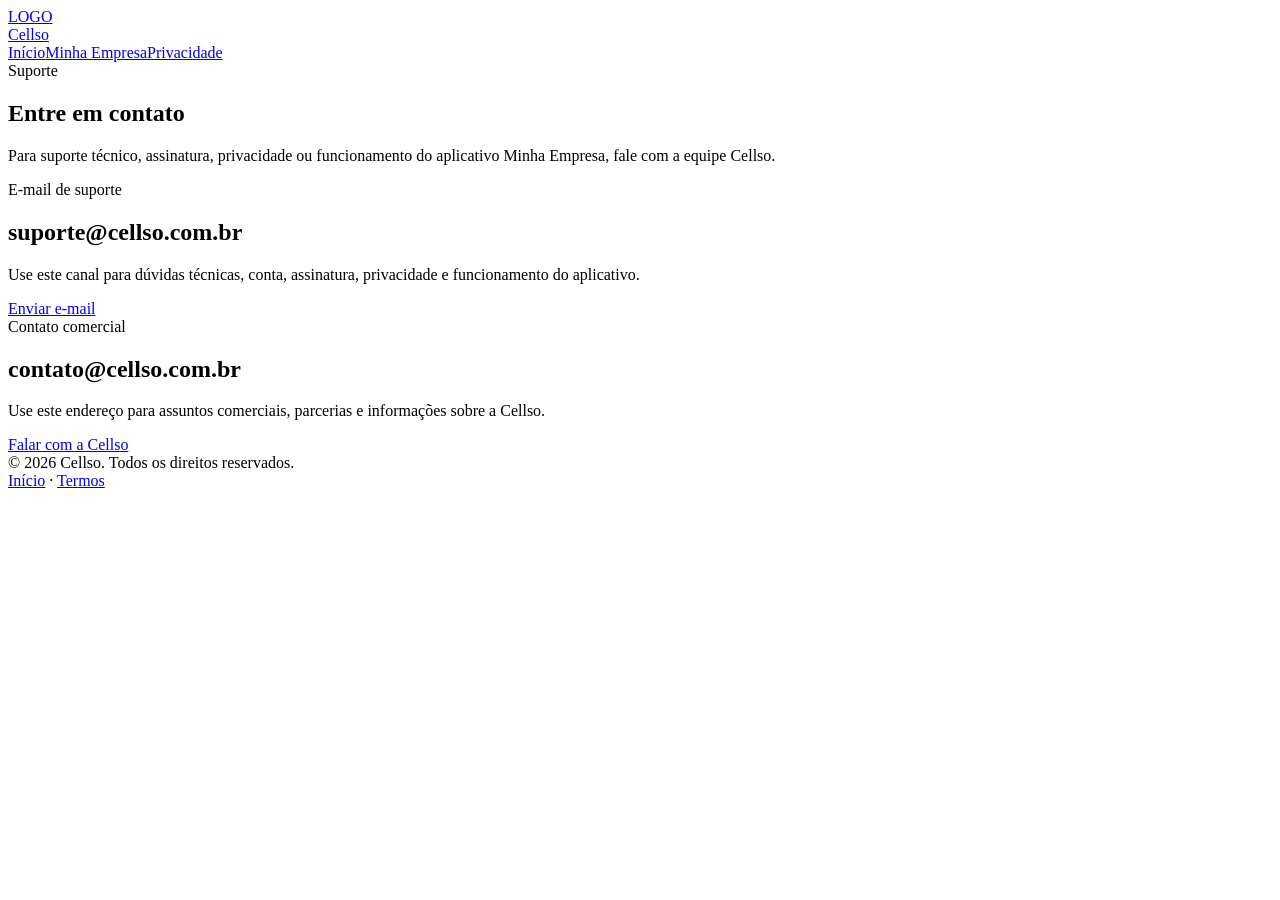
==== contato/index.html @ dd3446e6 "Add files via upload" ====
<!doctype html>
<html lang="pt-BR">
<head>
  <meta charset="utf-8"><meta name="viewport" content="width=device-width, initial-scale=1">
  <title>Contato | Cellso</title>
  <meta name="description" content="Entre em contato com a Cellso para suporte técnico e dúvidas sobre nossos aplicativos.">
  <link rel="canonical" href="https://cellso.com.br/contato"><link rel="stylesheet" href="/estilos.css">
</head>
<body>
<header class="site-header"><div class="container nav"><a class="brand" href="/"><div class="logo-placeholder logo-small">LOGO</div><span>Cellso</span></a><nav class="nav-links"><a href="/">Início</a><a href="/minha-empresa">Minha Empresa</a><a href="/privacidade">Privacidade</a></nav></div></header>
<main class="legal-page"><section class="container legal-hero"><span class="eyebrow">Suporte</span><h1>Entre em contato</h1><p>Para suporte técnico, assinatura, privacidade ou funcionamento do aplicativo Minha Empresa, fale com a equipe Cellso.</p></section><section class="container contact-grid"><article class="contact-card"><span>E-mail de suporte</span><h2>suporte@cellso.com.br</h2><p>Use este canal para dúvidas técnicas, conta, assinatura, privacidade e funcionamento do aplicativo.</p><a class="btn btn-primary" href="mailto:suporte@cellso.com.br">Enviar e-mail</a></article><article class="contact-card"><span>Contato comercial</span><h2>contato@cellso.com.br</h2><p>Use este endereço para assuntos comerciais, parcerias e informações sobre a Cellso.</p><a class="btn btn-secondary" href="mailto:contato@cellso.com.br">Falar com a Cellso</a></article></section></main>
<footer class="site-footer"><div class="container footer-bottom"><span>© 2026 Cellso. Todos os direitos reservados.</span><div><a href="/">Início</a> · <a href="/termos">Termos</a></div></div></footer>
<script src="/script.js"></script></body></html>
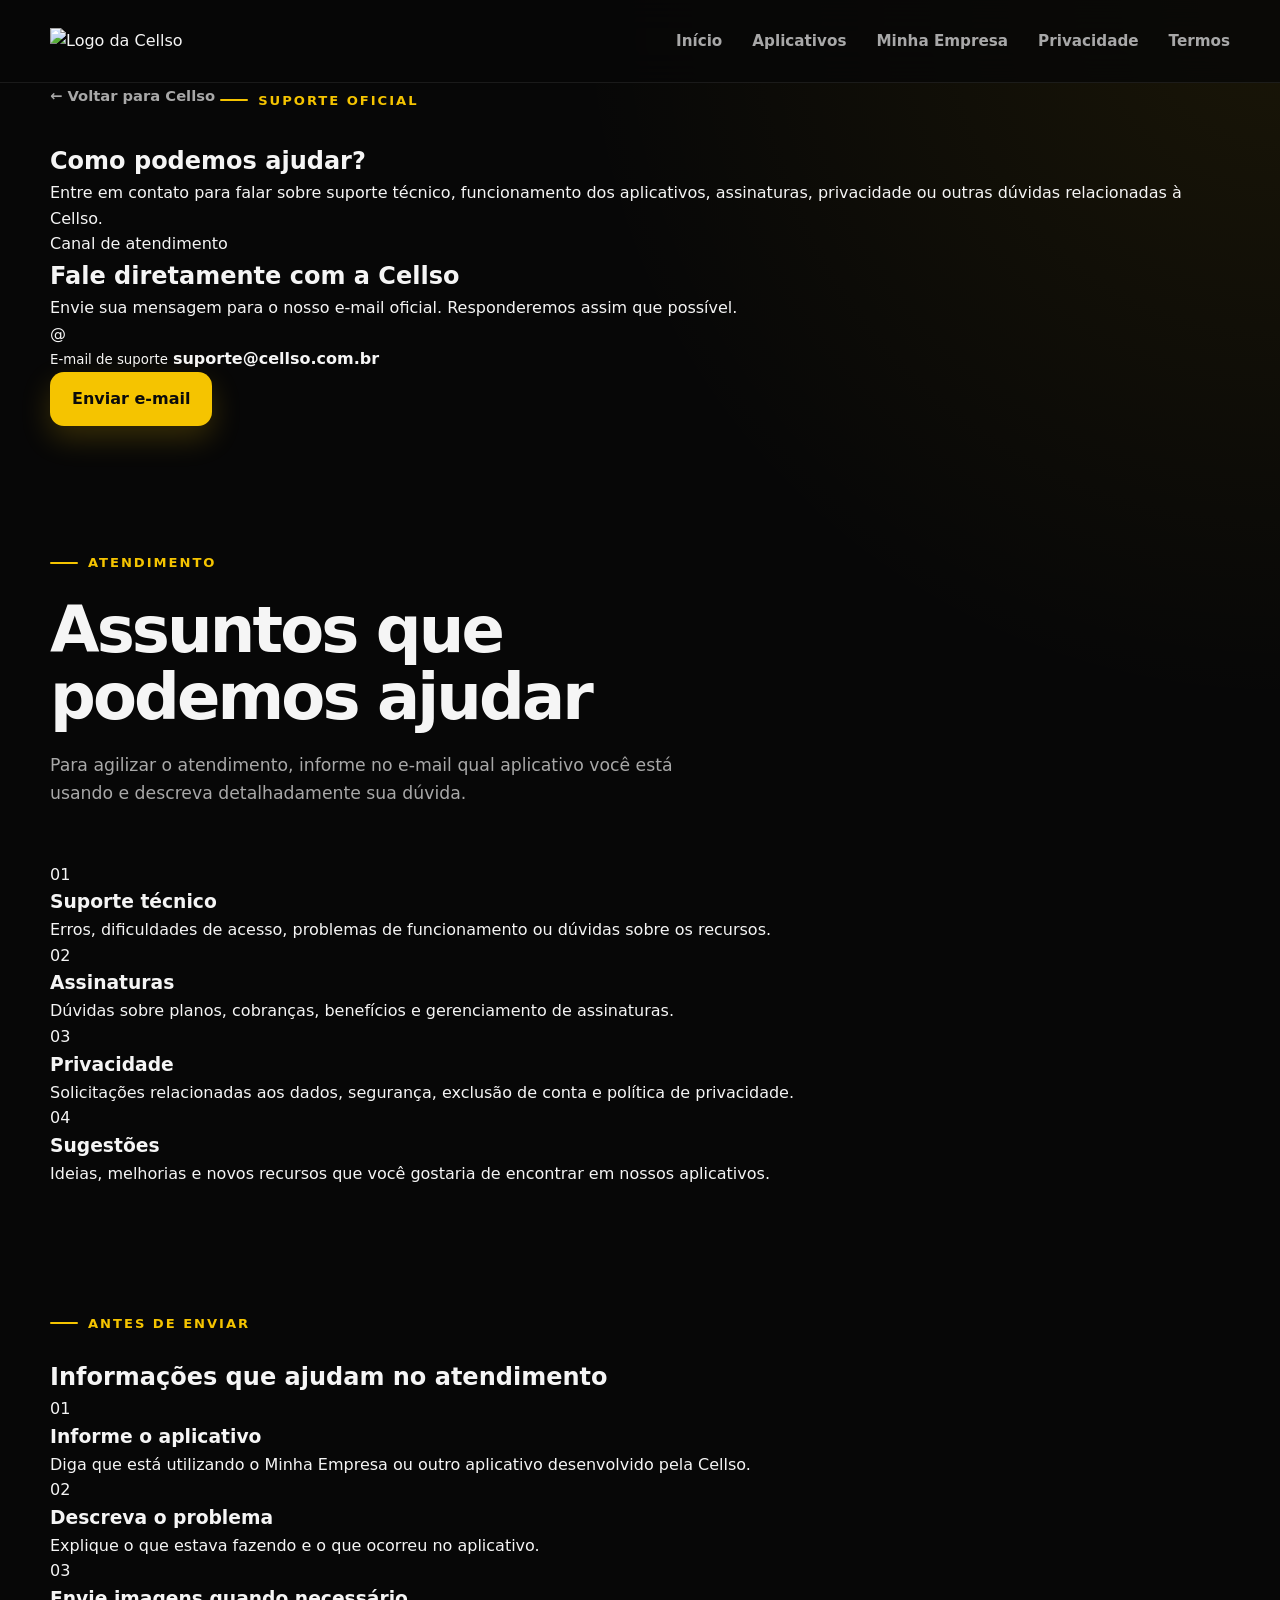
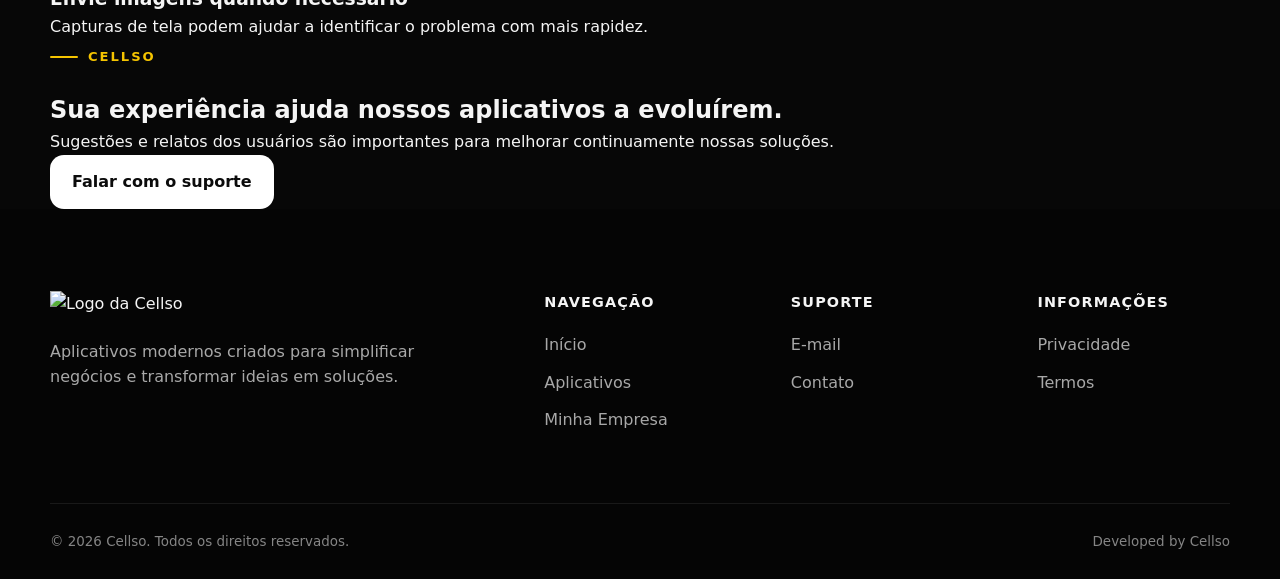
==== commit 34b1953a: "Update index.html" ====
--- a/contato/index.html
+++ b/contato/index.html
@@ -1,13 +1,495 @@
 <!doctype html>
 <html lang="pt-BR">
+
 <head>
-  <meta charset="utf-8"><meta name="viewport" content="width=device-width, initial-scale=1">
-  <title>Contato | Cellso</title>
-  <meta name="description" content="Entre em contato com a Cellso para suporte técnico e dúvidas sobre nossos aplicativos.">
-  <link rel="canonical" href="https://cellso.com.br/contato"><link rel="stylesheet" href="/estilos.css">
+    <meta charset="utf-8">
+
+    <meta
+        name="viewport"
+        content="width=device-width, initial-scale=1"
+    >
+
+    <title>Contato | Cellso</title>
+
+    <meta
+        name="description"
+        content="Entre em contato com a Cellso para suporte técnico, dúvidas sobre aplicativos, assinaturas, privacidade e funcionamento do Minha Empresa."
+    >
+
+    <link
+        rel="canonical"
+        href="https://cellso.com.br/contato"
+    >
+
+    <meta
+        name="theme-color"
+        content="#070707"
+    >
+
+    <link
+        rel="icon"
+        type="image/png"
+        href="/ativos/logo_c_amarela.png"
+    >
+
+    <link
+        rel="apple-touch-icon"
+        href="/ativos/logo_c_amarela.png"
+    >
+
+    <meta
+        property="og:type"
+        content="website"
+    >
+
+    <meta
+        property="og:locale"
+        content="pt_BR"
+    >
+
+    <meta
+        property="og:site_name"
+        content="Cellso"
+    >
+
+    <meta
+        property="og:title"
+        content="Contato | Cellso"
+    >
+
+    <meta
+        property="og:description"
+        content="Fale com o suporte oficial da Cellso."
+    >
+
+    <meta
+        property="og:url"
+        content="https://cellso.com.br/contato"
+    >
+
+    <meta
+        property="og:image"
+        content="https://cellso.com.br/ativos/logo_cellso.png"
+    >
+
+    <link
+        rel="stylesheet"
+        href="/estilos.css"
+    >
 </head>
+
 <body>
-<header class="site-header"><div class="container nav"><a class="brand" href="/"><div class="logo-placeholder logo-small">LOGO</div><span>Cellso</span></a><nav class="nav-links"><a href="/">Início</a><a href="/minha-empresa">Minha Empresa</a><a href="/privacidade">Privacidade</a></nav></div></header>
-<main class="legal-page"><section class="container legal-hero"><span class="eyebrow">Suporte</span><h1>Entre em contato</h1><p>Para suporte técnico, assinatura, privacidade ou funcionamento do aplicativo Minha Empresa, fale com a equipe Cellso.</p></section><section class="container contact-grid"><article class="contact-card"><span>E-mail de suporte</span><h2>suporte@cellso.com.br</h2><p>Use este canal para dúvidas técnicas, conta, assinatura, privacidade e funcionamento do aplicativo.</p><a class="btn btn-primary" href="mailto:suporte@cellso.com.br">Enviar e-mail</a></article><article class="contact-card"><span>Contato comercial</span><h2>contato@cellso.com.br</h2><p>Use este endereço para assuntos comerciais, parcerias e informações sobre a Cellso.</p><a class="btn btn-secondary" href="mailto:contato@cellso.com.br">Falar com a Cellso</a></article></section></main>
-<footer class="site-footer"><div class="container footer-bottom"><span>© 2026 Cellso. Todos os direitos reservados.</span><div><a href="/">Início</a> · <a href="/termos">Termos</a></div></div></footer>
-<script src="/script.js"></script></body></html>
+
+    <header class="cabecalho">
+
+        <div class="container cabecalho-conteudo">
+
+            <a
+                class="marca"
+                href="/"
+                aria-label="Página inicial da Cellso"
+            >
+                <img
+                    src="/ativos/logo_cellso.png"
+                    alt="Logo da Cellso"
+                >
+            </a>
+
+            <button
+                class="menu-botao"
+                type="button"
+                aria-label="Abrir menu"
+                aria-expanded="false"
+                aria-controls="menu-principal"
+            >
+                <span></span>
+                <span></span>
+                <span></span>
+            </button>
+
+            <nav
+                class="menu"
+                id="menu-principal"
+                aria-label="Menu principal"
+            >
+                <a href="/">Início</a>
+                <a href="/#aplicativos">Aplicativos</a>
+                <a href="/minha-empresa">Minha Empresa</a>
+                <a href="/privacidade">Privacidade</a>
+                <a href="/termos">Termos</a>
+            </nav>
+
+        </div>
+
+    </header>
+
+    <main>
+
+        <section class="contato-hero">
+
+            <div class="contato-luz contato-luz-um"></div>
+            <div class="contato-luz contato-luz-dois"></div>
+
+            <div class="container contato-hero-conteudo">
+
+                <div class="contato-introducao">
+
+                    <a
+                        class="produto-voltar"
+                        href="/"
+                    >
+                        ← Voltar para Cellso
+                    </a>
+
+                    <span class="etiqueta">
+                        Suporte oficial
+                    </span>
+
+                    <h1>
+                        Como podemos ajudar?
+                    </h1>
+
+                    <p>
+                        Entre em contato para falar sobre suporte técnico,
+                        funcionamento dos aplicativos, assinaturas,
+                        privacidade ou outras dúvidas relacionadas à Cellso.
+                    </p>
+
+                </div>
+
+                <div class="contato-painel">
+
+                    <div class="contato-painel-topo">
+
+                        <span class="contato-status"></span>
+
+                        <span>
+                            Canal de atendimento
+                        </span>
+
+                    </div>
+
+                    <h2>
+                        Fale diretamente com a Cellso
+                    </h2>
+
+                    <p>
+                        Envie sua mensagem para o nosso e-mail oficial.
+                        Responderemos assim que possível.
+                    </p>
+
+                    <a
+                        class="contato-email"
+                        href="mailto:suporte@cellso.com.br"
+                    >
+
+                        <span class="contato-email-icone">
+                            @
+                        </span>
+
+                        <div>
+                            <small>E-mail de suporte</small>
+
+                            <strong>
+                                suporte@cellso.com.br
+                            </strong>
+                        </div>
+
+                    </a>
+
+                    <a
+                        class="botao botao-principal contato-botao"
+                        href="mailto:suporte@cellso.com.br?subject=Suporte%20Cellso"
+                    >
+                        Enviar e-mail
+                    </a>
+
+                </div>
+
+            </div>
+
+        </section>
+
+        <section class="secao contato-assuntos">
+
+            <div class="container">
+
+                <div class="secao-cabecalho">
+
+                    <span class="etiqueta">
+                        Atendimento
+                    </span>
+
+                    <h2>
+                        Assuntos que podemos ajudar
+                    </h2>
+
+                    <p>
+                        Para agilizar o atendimento, informe no e-mail qual
+                        aplicativo você está usando e descreva detalhadamente
+                        sua dúvida.
+                    </p>
+
+                </div>
+
+                <div class="contato-assuntos-grid">
+
+                    <article class="contato-assunto-card">
+
+                        <span class="contato-assunto-numero">
+                            01
+                        </span>
+
+                        <h3>
+                            Suporte técnico
+                        </h3>
+
+                        <p>
+                            Erros, dificuldades de acesso, problemas de
+                            funcionamento ou dúvidas sobre os recursos.
+                        </p>
+
+                    </article>
+
+                    <article class="contato-assunto-card">
+
+                        <span class="contato-assunto-numero">
+                            02
+                        </span>
+
+                        <h3>
+                            Assinaturas
+                        </h3>
+
+                        <p>
+                            Dúvidas sobre planos, cobranças, benefícios e
+                            gerenciamento de assinaturas.
+                        </p>
+
+                    </article>
+
+                    <article class="contato-assunto-card">
+
+                        <span class="contato-assunto-numero">
+                            03
+                        </span>
+
+                        <h3>
+                            Privacidade
+                        </h3>
+
+                        <p>
+                            Solicitações relacionadas aos dados, segurança,
+                            exclusão de conta e política de privacidade.
+                        </p>
+
+                    </article>
+
+                    <article class="contato-assunto-card">
+
+                        <span class="contato-assunto-numero">
+                            04
+                        </span>
+
+                        <h3>
+                            Sugestões
+                        </h3>
+
+                        <p>
+                            Ideias, melhorias e novos recursos que você
+                            gostaria de encontrar em nossos aplicativos.
+                        </p>
+
+                    </article>
+
+                </div>
+
+            </div>
+
+        </section>
+
+        <section class="contato-orientacoes">
+
+            <div class="container contato-orientacoes-conteudo">
+
+                <div>
+
+                    <span class="etiqueta">
+                        Antes de enviar
+                    </span>
+
+                    <h2>
+                        Informações que ajudam no atendimento
+                    </h2>
+
+                </div>
+
+                <div class="contato-orientacoes-lista">
+
+                    <article>
+
+                        <span>01</span>
+
+                        <div>
+                            <h3>Informe o aplicativo</h3>
+
+                            <p>
+                                Diga que está utilizando o Minha Empresa ou
+                                outro aplicativo desenvolvido pela Cellso.
+                            </p>
+                        </div>
+
+                    </article>
+
+                    <article>
+
+                        <span>02</span>
+
+                        <div>
+                            <h3>Descreva o problema</h3>
+
+                            <p>
+                                Explique o que estava fazendo e o que ocorreu
+                                no aplicativo.
+                            </p>
+                        </div>
+
+                    </article>
+
+                    <article>
+
+                        <span>03</span>
+
+                        <div>
+                            <h3>Envie imagens quando necessário</h3>
+
+                            <p>
+                                Capturas de tela podem ajudar a identificar
+                                o problema com mais rapidez.
+                            </p>
+                        </div>
+
+                    </article>
+
+                </div>
+
+            </div>
+
+        </section>
+
+        <section class="contato-chamada">
+
+            <div class="container contato-chamada-conteudo">
+
+                <div>
+
+                    <span class="etiqueta">
+                        Cellso
+                    </span>
+
+                    <h2>
+                        Sua experiência ajuda nossos aplicativos a evoluírem.
+                    </h2>
+
+                    <p>
+                        Sugestões e relatos dos usuários são importantes
+                        para melhorar continuamente nossas soluções.
+                    </p>
+
+                </div>
+
+                <a
+                    class="botao botao-claro"
+                    href="mailto:suporte@cellso.com.br"
+                >
+                    Falar com o suporte
+                </a>
+
+            </div>
+
+        </section>
+
+    </main>
+
+    <footer class="rodape">
+
+        <div class="container rodape-conteudo">
+
+            <div class="rodape-marca">
+
+                <img
+                    src="/ativos/logo_cellso.png"
+                    alt="Logo da Cellso"
+                >
+
+                <p>
+                    Aplicativos modernos criados para simplificar negócios
+                    e transformar ideias em soluções.
+                </p>
+
+            </div>
+
+            <div class="rodape-coluna">
+
+                <h3>
+                    Navegação
+                </h3>
+
+                <a href="/">Início</a>
+                <a href="/#aplicativos">Aplicativos</a>
+                <a href="/minha-empresa">Minha Empresa</a>
+
+            </div>
+
+            <div class="rodape-coluna">
+
+                <h3>
+                    Suporte
+                </h3>
+
+                <a href="mailto:suporte@cellso.com.br">
+                    E-mail
+                </a>
+
+                <a href="/contato">
+                    Contato
+                </a>
+
+            </div>
+
+            <div class="rodape-coluna">
+
+                <h3>
+                    Informações
+                </h3>
+
+                <a href="/privacidade">
+                    Privacidade
+                </a>
+
+                <a href="/termos">
+                    Termos
+                </a>
+
+            </div>
+
+        </div>
+
+        <div class="container rodape-final">
+
+            <span>
+                © 2026 Cellso. Todos os direitos reservados.
+            </span>
+
+            <span>
+                Developed by Cellso
+            </span>
+
+        </div>
+
+    </footer>
+
+    <script src="/script.js"></script>
+
+</body>
+</html>
--- a/estilos.css
+++ b/estilos.css
@@ -0,0 +1,2317 @@
+:root {
+    --cor-fundo: #070707;
+    --cor-fundo-secundaria: #0d0d0d;
+    --cor-cartao: #111111;
+    --cor-cartao-claro: #171717;
+    --cor-texto: #f5f5f5;
+    --cor-texto-suave: #a8a8a8;
+    --cor-destaque: #f5c400;
+    --cor-destaque-clara: #ffe04d;
+    --cor-borda: rgba(255, 255, 255, 0.08);
+    --cor-borda-forte: rgba(255, 255, 255, 0.14);
+    --sombra: 0 24px 60px rgba(0, 0, 0, 0.35);
+    --raio-pequeno: 14px;
+    --raio-medio: 24px;
+    --raio-grande: 36px;
+    --largura-container: 1180px;
+}
+
+* {
+    margin: 0;
+    padding: 0;
+    box-sizing: border-box;
+}
+
+html {
+    scroll-behavior: smooth;
+}
+
+body {
+    min-height: 100vh;
+    background:
+        radial-gradient(
+            circle at top right,
+            rgba(245, 196, 0, 0.08),
+            transparent 28%
+        ),
+        var(--cor-fundo);
+    color: var(--cor-texto);
+    font-family:
+        Inter,
+        ui-sans-serif,
+        system-ui,
+        -apple-system,
+        BlinkMacSystemFont,
+        "Segoe UI",
+        sans-serif;
+    line-height: 1.6;
+    overflow-x: hidden;
+}
+
+body.menu-aberto {
+    overflow: hidden;
+}
+
+img {
+    display: block;
+    max-width: 100%;
+}
+
+a {
+    color: inherit;
+    text-decoration: none;
+}
+
+button,
+input,
+textarea,
+select {
+    font: inherit;
+}
+
+button {
+    border: 0;
+}
+
+.container {
+    width: min(calc(100% - 40px), var(--largura-container));
+    margin-inline: auto;
+}
+
+.cabecalho {
+    position: sticky;
+    top: 0;
+    z-index: 1000;
+    background: rgba(7, 7, 7, 0.78);
+    border-bottom: 1px solid var(--cor-borda);
+    backdrop-filter: blur(18px);
+    -webkit-backdrop-filter: blur(18px);
+}
+
+.cabecalho.rolado {
+    background: rgba(7, 7, 7, 0.94);
+    box-shadow: 0 12px 40px rgba(0, 0, 0, 0.24);
+}
+
+.cabecalho-conteudo {
+    min-height: 82px;
+    display: flex;
+    align-items: center;
+    justify-content: space-between;
+    gap: 32px;
+}
+
+.marca {
+    display: inline-flex;
+    align-items: center;
+    flex-shrink: 0;
+}
+
+.marca img {
+    width: 150px;
+    height: auto;
+    object-fit: contain;
+}
+
+.menu {
+    display: flex;
+    align-items: center;
+    gap: 30px;
+}
+
+.menu a {
+    position: relative;
+    color: var(--cor-texto-suave);
+    font-size: 0.95rem;
+    font-weight: 600;
+    transition:
+        color 0.25s ease,
+        transform 0.25s ease;
+}
+
+.menu a::after {
+    content: "";
+    position: absolute;
+    left: 0;
+    bottom: -8px;
+    width: 100%;
+    height: 2px;
+    background: var(--cor-destaque);
+    transform: scaleX(0);
+    transform-origin: center;
+    transition: transform 0.25s ease;
+}
+
+.menu a:hover {
+    color: var(--cor-texto);
+    transform: translateY(-1px);
+}
+
+.menu a:hover::after {
+    transform: scaleX(1);
+}
+
+.menu-botao {
+    display: none;
+    width: 46px;
+    height: 46px;
+    padding: 11px;
+    border-radius: 12px;
+    background: var(--cor-cartao);
+    border: 1px solid var(--cor-borda);
+    cursor: pointer;
+}
+
+.menu-botao span {
+    display: block;
+    width: 100%;
+    height: 2px;
+    margin: 5px 0;
+    border-radius: 999px;
+    background: var(--cor-texto);
+    transition:
+        transform 0.25s ease,
+        opacity 0.25s ease;
+}
+
+.hero {
+    position: relative;
+    min-height: calc(100vh - 82px);
+    display: flex;
+    align-items: center;
+    overflow: hidden;
+    border-bottom: 1px solid var(--cor-borda);
+}
+
+.hero::before {
+    content: "";
+    position: absolute;
+    inset: 0;
+    background-image:
+        linear-gradient(
+            rgba(255, 255, 255, 0.025) 1px,
+            transparent 1px
+        ),
+        linear-gradient(
+            90deg,
+            rgba(255, 255, 255, 0.025) 1px,
+            transparent 1px
+        );
+    background-size: 48px 48px;
+    mask-image: linear-gradient(
+        to bottom,
+        rgba(0, 0, 0, 0.6),
+        transparent 90%
+    );
+    pointer-events: none;
+}
+
+.hero-decoracao {
+    position: absolute;
+    border-radius: 50%;
+    filter: blur(90px);
+    opacity: 0.22;
+    pointer-events: none;
+}
+
+.hero-decoracao-um {
+    width: 420px;
+    height: 420px;
+    top: -140px;
+    right: -120px;
+    background: var(--cor-destaque);
+}
+
+.hero-decoracao-dois {
+    width: 320px;
+    height: 320px;
+    left: -120px;
+    bottom: -140px;
+    background: rgba(255, 255, 255, 0.18);
+}
+
+.hero-conteudo {
+    position: relative;
+    z-index: 2;
+    display: grid;
+    grid-template-columns: minmax(0, 1.1fr) minmax(360px, 0.9fr);
+    align-items: center;
+    gap: 80px;
+    padding-block: 92px;
+}
+
+.hero-texto {
+    max-width: 720px;
+}
+
+.etiqueta {
+    display: inline-flex;
+    align-items: center;
+    gap: 10px;
+    margin-bottom: 24px;
+    color: var(--cor-destaque);
+    font-size: 0.82rem;
+    font-weight: 800;
+    letter-spacing: 0.15em;
+    text-transform: uppercase;
+}
+
+.etiqueta::before {
+    content: "";
+    width: 28px;
+    height: 2px;
+    border-radius: 999px;
+    background: var(--cor-destaque);
+}
+
+.hero h1 {
+    max-width: 780px;
+    font-size: clamp(3rem, 7vw, 6.8rem);
+    line-height: 0.98;
+    letter-spacing: -0.065em;
+}
+
+.hero h1 span {
+    display: block;
+    color: var(--cor-destaque);
+}
+
+.hero-texto > p {
+    max-width: 650px;
+    margin-top: 30px;
+    color: var(--cor-texto-suave);
+    font-size: clamp(1.05rem, 2vw, 1.28rem);
+}
+
+.hero-acoes {
+    display: flex;
+    flex-wrap: wrap;
+    gap: 14px;
+    margin-top: 38px;
+}
+
+.botao {
+    min-height: 54px;
+    display: inline-flex;
+    align-items: center;
+    justify-content: center;
+    gap: 10px;
+    padding: 0 22px;
+    border-radius: 14px;
+    font-weight: 800;
+    transition:
+        transform 0.25s ease,
+        box-shadow 0.25s ease,
+        background 0.25s ease,
+        border-color 0.25s ease;
+}
+
+.botao:hover {
+    transform: translateY(-3px);
+}
+
+.botao-principal {
+    color: #0b0b0b;
+    background: var(--cor-destaque);
+    box-shadow: 0 12px 30px rgba(245, 196, 0, 0.2);
+}
+
+.botao-principal:hover {
+    background: var(--cor-destaque-clara);
+    box-shadow: 0 18px 38px rgba(245, 196, 0, 0.28);
+}
+
+.botao-secundario {
+    color: var(--cor-texto);
+    background: rgba(255, 255, 255, 0.035);
+    border: 1px solid var(--cor-borda-forte);
+}
+
+.botao-secundario:hover {
+    background: rgba(255, 255, 255, 0.07);
+    border-color: rgba(255, 255, 255, 0.22);
+}
+
+.botao-claro {
+    color: #0b0b0b;
+    background: #ffffff;
+}
+
+.botao-claro:hover {
+    background: #f1f1f1;
+}
+
+.hero-visual {
+    position: relative;
+    min-height: 540px;
+    display: flex;
+    align-items: center;
+    justify-content: center;
+}
+
+.hero-logo-area {
+    position: relative;
+    width: min(82%, 390px);
+    aspect-ratio: 1;
+    display: grid;
+    place-items: center;
+    border-radius: 50%;
+    background:
+        linear-gradient(
+            145deg,
+            rgba(255, 255, 255, 0.08),
+            rgba(255, 255, 255, 0.015)
+        );
+    border: 1px solid var(--cor-borda-forte);
+    box-shadow:
+        inset 0 0 70px rgba(255, 255, 255, 0.025),
+        var(--sombra);
+}
+
+.hero-logo-area::before,
+.hero-logo-area::after {
+    content: "";
+    position: absolute;
+    border-radius: 50%;
+    border: 1px solid rgba(255, 255, 255, 0.06);
+}
+
+.hero-logo-area::before {
+    inset: -34px;
+}
+
+.hero-logo-area::after {
+    inset: -72px;
+}
+
+.hero-logo-area img {
+    position: relative;
+    z-index: 2;
+    width: 54%;
+    max-height: 54%;
+    object-fit: contain;
+    filter: drop-shadow(0 18px 45px rgba(245, 196, 0, 0.18));
+}
+
+.hero-logo-brilho {
+    position: absolute;
+    width: 64%;
+    aspect-ratio: 1;
+    border-radius: 50%;
+    background: rgba(245, 196, 0, 0.22);
+    filter: blur(70px);
+}
+
+.hero-cartao {
+    position: absolute;
+    z-index: 5;
+    width: min(300px, 72%);
+    display: flex;
+    align-items: center;
+    gap: 14px;
+    padding: 17px;
+    border-radius: 18px;
+    background: rgba(18, 18, 18, 0.88);
+    border: 1px solid var(--cor-borda-forte);
+    box-shadow: 0 22px 50px rgba(0, 0, 0, 0.36);
+    backdrop-filter: blur(14px);
+    -webkit-backdrop-filter: blur(14px);
+}
+
+.hero-cartao-superior {
+    top: 46px;
+    right: -10px;
+}
+
+.hero-cartao-inferior {
+    left: -12px;
+    bottom: 58px;
+}
+
+.hero-cartao-icone {
+    flex: 0 0 auto;
+    width: 42px;
+    height: 42px;
+    display: grid;
+    place-items: center;
+    border-radius: 12px;
+    color: #0a0a0a;
+    background: var(--cor-destaque);
+    font-size: 0.82rem;
+    font-weight: 900;
+}
+
+.hero-cartao strong,
+.hero-cartao small {
+    display: block;
+}
+
+.hero-cartao strong {
+    font-size: 0.95rem;
+}
+
+.hero-cartao small {
+    margin-top: 3px;
+    color: var(--cor-texto-suave);
+    font-size: 0.78rem;
+}
+
+.secao {
+    padding-block: 120px;
+}
+
+.secao-cabecalho {
+    max-width: 760px;
+    margin-bottom: 54px;
+}
+
+.secao-cabecalho h2 {
+    font-size: clamp(2.4rem, 5vw, 4.4rem);
+    line-height: 1.04;
+    letter-spacing: -0.045em;
+}
+
+.secao-cabecalho p {
+    max-width: 680px;
+    margin-top: 22px;
+    color: var(--cor-texto-suave);
+    font-size: 1.08rem;
+}
+
+.aplicativos {
+    background:
+        linear-gradient(
+            180deg,
+            rgba(255, 255, 255, 0.012),
+            transparent
+        );
+}
+
+.aplicativo-card {
+    display: grid;
+    grid-template-columns: minmax(360px, 0.9fr) minmax(0, 1.1fr);
+    align-items: center;
+    gap: 70px;
+    padding: 48px;
+    border-radius: var(--raio-grande);
+    background:
+        linear-gradient(
+            145deg,
+            rgba(255, 255, 255, 0.055),
+            rgba(255, 255, 255, 0.012)
+        );
+    border: 1px solid var(--cor-borda-forte);
+    box-shadow: var(--sombra);
+    overflow: hidden;
+}
+
+.aplicativo-visual {
+    position: relative;
+    min-height: 540px;
+    display: flex;
+    align-items: flex-end;
+    justify-content: center;
+    border-radius: 28px;
+    background:
+        radial-gradient(
+            circle at 50% 22%,
+            rgba(245, 196, 0, 0.22),
+            transparent 38%
+        ),
+        #0a0a0a;
+    border: 1px solid var(--cor-borda);
+    overflow: hidden;
+}
+
+.aplicativo-fundo {
+    position: absolute;
+    width: 390px;
+    height: 390px;
+    top: 52px;
+    border-radius: 50%;
+    background: rgba(245, 196, 0, 0.14);
+    filter: blur(70px);
+}
+
+.aplicativo-celular {
+    position: relative;
+    z-index: 2;
+    width: min(68%, 290px);
+    height: 475px;
+    padding: 13px;
+    border-radius: 42px 42px 0 0;
+    background:
+        linear-gradient(
+            135deg,
+            #2a2a2a,
+            #0d0d0d 54%,
+            #202020
+        );
+    border: 1px solid rgba(255, 255, 255, 0.16);
+    box-shadow: 0 28px 60px rgba(0, 0, 0, 0.5);
+}
+
+.aplicativo-celular-topo {
+    position: absolute;
+    z-index: 3;
+    top: 21px;
+    left: 50%;
+    width: 86px;
+    height: 22px;
+    border-radius: 999px;
+    background: #080808;
+    transform: translateX(-50%);
+}
+
+.aplicativo-tela {
+    width: 100%;
+    height: 100%;
+    display: grid;
+    place-items: center;
+    padding: 24px;
+    border-radius: 31px 31px 0 0;
+    background:
+        linear-gradient(
+            160deg,
+            rgba(245, 196, 0, 0.16),
+            transparent 40%
+        ),
+        #131313;
+    overflow: hidden;
+}
+
+.aplicativo-marca-placeholder {
+    width: 100%;
+    padding: 36px 20px;
+    border-radius: 22px;
+    text-align: center;
+    border: 1px dashed rgba(255, 255, 255, 0.2);
+    color: var(--cor-texto-suave);
+}
+
+.aplicativo-marca-placeholder span,
+.aplicativo-marca-placeholder strong {
+    display: block;
+}
+
+.aplicativo-marca-placeholder span {
+    font-size: 0.74rem;
+    letter-spacing: 0.12em;
+}
+
+.aplicativo-marca-placeholder strong {
+    margin-top: 5px;
+    color: var(--cor-texto);
+}
+
+.aplicativo-informacoes {
+    max-width: 560px;
+}
+
+.aplicativo-categoria {
+    display: inline-flex;
+    margin-bottom: 20px;
+    padding: 8px 12px;
+    border-radius: 999px;
+    color: var(--cor-destaque);
+    background: rgba(245, 196, 0, 0.09);
+    border: 1px solid rgba(245, 196, 0, 0.18);
+    font-size: 0.82rem;
+    font-weight: 800;
+    text-transform: uppercase;
+    letter-spacing: 0.08em;
+}
+
+.aplicativo-informacoes h3 {
+    font-size: clamp(2.8rem, 5vw, 5rem);
+    line-height: 1;
+    letter-spacing: -0.055em;
+}
+
+.aplicativo-descricao {
+    margin-top: 24px;
+    color: var(--cor-texto-suave);
+    font-size: 1.12rem;
+}
+
+.aplicativo-recursos {
+    display: flex;
+    flex-wrap: wrap;
+    gap: 10px;
+    margin-block: 30px 34px;
+}
+
+.aplicativo-recursos span {
+    display: inline-flex;
+    align-items: center;
+    min-height: 38px;
+    padding: 0 13px;
+    border-radius: 999px;
+    background: rgba(255, 255, 255, 0.045);
+    border: 1px solid var(--cor-borda);
+    color: #d8d8d8;
+    font-size: 0.86rem;
+    font-weight: 650;
+}
+
+.diferenciais {
+    border-top: 1px solid var(--cor-borda);
+}
+
+.diferenciais-grid {
+    display: grid;
+    grid-template-columns: repeat(3, minmax(0, 1fr));
+    gap: 22px;
+}
+
+.diferencial-card {
+    min-height: 280px;
+    padding: 30px;
+    border-radius: var(--raio-medio);
+    background: var(--cor-cartao);
+    border: 1px solid var(--cor-borda);
+    transition:
+        transform 0.25s ease,
+        border-color 0.25s ease,
+        background 0.25s ease;
+}
+
+.diferencial-card:hover {
+    transform: translateY(-7px);
+    background: var(--cor-cartao-claro);
+    border-color: rgba(245, 196, 0, 0.24);
+}
+
+.diferencial-numero {
+    width: 48px;
+    height: 48px;
+    display: grid;
+    place-items: center;
+    border-radius: 14px;
+    color: #090909;
+    background: var(--cor-destaque);
+    font-weight: 900;
+}
+
+.diferencial-card h3 {
+    margin-top: 54px;
+    font-size: 1.35rem;
+}
+
+.diferencial-card p {
+    margin-top: 12px;
+    color: var(--cor-texto-suave);
+}
+
+.chamada {
+    padding-block: 70px;
+    color: #0a0a0a;
+    background: var(--cor-destaque);
+}
+
+.chamada-conteudo {
+    display: flex;
+    align-items: center;
+    justify-content: space-between;
+    gap: 40px;
+}
+
+.chamada .etiqueta {
+    color: rgba(0, 0, 0, 0.65);
+}
+
+.chamada .etiqueta::before {
+    background: rgba(0, 0, 0, 0.55);
+}
+
+.chamada h2 {
+    max-width: 760px;
+    font-size: clamp(2.2rem, 4.5vw, 4.4rem);
+    line-height: 1.02;
+    letter-spacing: -0.05em;
+}
+
+.rodape {
+    padding-top: 82px;
+    background: #050505;
+}
+
+.rodape-conteudo {
+    display: grid;
+    grid-template-columns: 1.6fr repeat(3, minmax(130px, 0.7fr));
+    gap: 54px;
+    padding-bottom: 70px;
+}
+
+.rodape-marca img {
+    width: 160px;
+}
+
+.rodape-marca p {
+    max-width: 370px;
+    margin-top: 22px;
+    color: var(--cor-texto-suave);
+}
+
+.rodape-coluna {
+    display: flex;
+    flex-direction: column;
+    align-items: flex-start;
+    gap: 12px;
+}
+
+.rodape-coluna h3 {
+    margin-bottom: 6px;
+    font-size: 0.9rem;
+    text-transform: uppercase;
+    letter-spacing: 0.08em;
+}
+
+.rodape-coluna a {
+    color: var(--cor-texto-suave);
+    transition:
+        color 0.2s ease,
+        transform 0.2s ease;
+}
+
+.rodape-coluna a:hover {
+    color: var(--cor-destaque);
+    transform: translateX(3px);
+}
+
+.rodape-final {
+    min-height: 76px;
+    display: flex;
+    align-items: center;
+    justify-content: space-between;
+    gap: 20px;
+    border-top: 1px solid var(--cor-borda);
+    color: #858585;
+    font-size: 0.84rem;
+}
+
+.animar-entrada {
+    opacity: 0;
+    transform: translateY(28px);
+    transition:
+        opacity 0.7s ease,
+        transform 0.7s ease;
+}
+
+.animar-entrada.visivel {
+    opacity: 1;
+    transform: translateY(0);
+}
+
+@media (max-width: 980px) {
+    .hero-conteudo {
+        grid-template-columns: 1fr;
+        gap: 50px;
+        padding-top: 76px;
+    }
+
+    .hero-texto {
+        max-width: 760px;
+    }
+
+    .hero-visual {
+        min-height: 500px;
+    }
+
+    .hero-logo-area {
+        width: min(62vw, 360px);
+    }
+
+    .hero-cartao-superior {
+        right: 8%;
+    }
+
+    .hero-cartao-inferior {
+        left: 8%;
+    }
+
+    .aplicativo-card {
+        grid-template-columns: 1fr;
+        gap: 46px;
+    }
+
+    .aplicativo-informacoes {
+        max-width: none;
+    }
+
+    .diferenciais-grid {
+        grid-template-columns: 1fr;
+    }
+
+    .diferencial-card {
+        min-height: auto;
+    }
+
+    .diferencial-card h3 {
+        margin-top: 36px;
+    }
+
+    .chamada-conteudo {
+        align-items: flex-start;
+        flex-direction: column;
+    }
+
+    .rodape-conteudo {
+        grid-template-columns: 1.4fr 1fr 1fr;
+    }
+
+    .rodape-marca {
+        grid-column: 1 / -1;
+    }
+}
+
+@media (max-width: 760px) {
+    .container {
+        width: min(calc(100% - 28px), var(--largura-container));
+    }
+
+    .cabecalho-conteudo {
+        min-height: 72px;
+    }
+
+    .marca img {
+        width: 128px;
+    }
+
+    .menu-botao {
+        display: block;
+        position: relative;
+        z-index: 1002;
+    }
+
+    .menu-botao.ativo span:nth-child(1) {
+        transform: translateY(7px) rotate(45deg);
+    }
+
+    .menu-botao.ativo span:nth-child(2) {
+        opacity: 0;
+    }
+
+    .menu-botao.ativo span:nth-child(3) {
+        transform: translateY(-7px) rotate(-45deg);
+    }
+
+    .menu {
+        position: fixed;
+        inset: 72px 0 auto;
+        min-height: calc(100vh - 72px);
+        display: flex;
+        flex-direction: column;
+        align-items: stretch;
+        gap: 4px;
+        padding: 28px 20px;
+        background: rgba(7, 7, 7, 0.97);
+        border-top: 1px solid var(--cor-borda);
+        opacity: 0;
+        visibility: hidden;
+        transform: translateY(-12px);
+        transition:
+            opacity 0.25s ease,
+            visibility 0.25s ease,
+            transform 0.25s ease;
+    }
+
+    .menu.ativo {
+        opacity: 1;
+        visibility: visible;
+        transform: translateY(0);
+    }
+
+    .menu a {
+        padding: 15px 16px;
+        border-radius: 12px;
+        font-size: 1.02rem;
+    }
+
+    .menu a:hover {
+        background: rgba(255, 255, 255, 0.04);
+    }
+
+    .menu a::after {
+        display: none;
+    }
+
+    .hero {
+        min-height: auto;
+    }
+
+    .hero-conteudo {
+        padding-block: 68px 76px;
+    }
+
+    .hero h1 {
+        font-size: clamp(3.15rem, 15vw, 5rem);
+    }
+
+    .hero-acoes {
+        flex-direction: column;
+    }
+
+    .hero-acoes .botao {
+        width: 100%;
+    }
+
+    .hero-visual {
+        min-height: 430px;
+    }
+
+    .hero-logo-area {
+        width: min(70vw, 300px);
+    }
+
+    .hero-logo-area::after {
+        inset: -48px;
+    }
+
+    .hero-cartao {
+        width: min(260px, 78%);
+    }
+
+    .hero-cartao-superior {
+        top: 24px;
+        right: 0;
+    }
+
+    .hero-cartao-inferior {
+        left: 0;
+        bottom: 28px;
+    }
+
+    .secao {
+        padding-block: 82px;
+    }
+
+    .secao-cabecalho {
+        margin-bottom: 36px;
+    }
+
+    .aplicativo-card {
+        padding: 18px;
+        border-radius: 26px;
+    }
+
+    .aplicativo-visual {
+        min-height: 420px;
+    }
+
+    .aplicativo-celular {
+        width: min(74%, 255px);
+        height: 370px;
+    }
+
+    .aplicativo-informacoes {
+        padding: 10px 6px 12px;
+    }
+
+    .aplicativo-informacoes h3 {
+        font-size: clamp(2.7rem, 13vw, 4rem);
+    }
+
+    .chamada {
+        padding-block: 58px;
+    }
+
+    .rodape {
+        padding-top: 64px;
+    }
+
+    .rodape-conteudo {
+        grid-template-columns: 1fr 1fr;
+        gap: 42px 28px;
+    }
+
+    .rodape-marca {
+        grid-column: 1 / -1;
+    }
+
+    .rodape-final {
+        min-height: auto;
+        align-items: flex-start;
+        flex-direction: column;
+        padding-block: 24px;
+    }
+}
+
+@media (max-width: 520px) {
+    .hero-cartao {
+        position: relative;
+        inset: auto;
+        width: 100%;
+    }
+
+    .hero-visual {
+        min-height: auto;
+        display: grid;
+        gap: 14px;
+        padding-top: 18px;
+    }
+
+    .hero-logo-area {
+        margin: 24px auto 36px;
+    }
+
+    .aplicativo-recursos {
+        align-items: stretch;
+        flex-direction: column;
+    }
+
+    .aplicativo-recursos span {
+        justify-content: center;
+        text-align: center;
+    }
+
+    .rodape-conteudo {
+        grid-template-columns: 1fr;
+    }
+
+    .rodape-marca {
+        grid-column: auto;
+    }
+}
+
+/* =========================================================
+   PÁGINA DO APLICATIVO MINHA EMPRESA
+========================================================= */
+
+.produto-hero {
+    position: relative;
+    min-height: calc(100vh - 82px);
+    display: flex;
+    align-items: center;
+    overflow: hidden;
+    border-bottom: 1px solid var(--cor-borda);
+}
+
+.produto-hero::before {
+    content: "";
+    position: absolute;
+    inset: 0;
+    background-image:
+        linear-gradient(
+            rgba(255, 255, 255, 0.022) 1px,
+            transparent 1px
+        ),
+        linear-gradient(
+            90deg,
+            rgba(255, 255, 255, 0.022) 1px,
+            transparent 1px
+        );
+    background-size: 52px 52px;
+    mask-image: linear-gradient(
+        to bottom,
+        rgba(0, 0, 0, 0.65),
+        transparent 94%
+    );
+    pointer-events: none;
+}
+
+.produto-luz {
+    position: absolute;
+    border-radius: 50%;
+    filter: blur(110px);
+    pointer-events: none;
+}
+
+.produto-luz-um {
+    width: 480px;
+    height: 480px;
+    top: -180px;
+    right: -100px;
+    background: rgba(245, 196, 0, 0.2);
+}
+
+.produto-luz-dois {
+    width: 360px;
+    height: 360px;
+    left: -140px;
+    bottom: -160px;
+    background: rgba(255, 255, 255, 0.08);
+}
+
+.produto-hero-conteudo {
+    position: relative;
+    z-index: 2;
+    display: grid;
+    grid-template-columns: minmax(0, 1.05fr) minmax(390px, 0.95fr);
+    align-items: center;
+    gap: 76px;
+    padding-block: 88px;
+}
+
+.produto-hero-texto {
+    max-width: 720px;
+}
+
+.produto-voltar {
+    display: inline-flex;
+    align-items: center;
+    margin-bottom: 34px;
+    color: var(--cor-texto-suave);
+    font-size: 0.92rem;
+    font-weight: 700;
+    transition:
+        color 0.2s ease,
+        transform 0.2s ease;
+}
+
+.produto-voltar:hover {
+    color: var(--cor-destaque);
+    transform: translateX(-4px);
+}
+
+.produto-identificacao {
+    display: flex;
+    align-items: center;
+    gap: 16px;
+    margin-bottom: 30px;
+}
+
+.produto-icone-placeholder {
+    width: 70px;
+    height: 70px;
+    display: grid;
+    place-items: center;
+    flex-shrink: 0;
+    padding: 8px;
+    border-radius: 20px;
+    color: #0a0a0a;
+    background: var(--cor-destaque);
+    text-align: center;
+    font-size: 0.58rem;
+    font-weight: 900;
+    line-height: 1.15;
+}
+
+.produto-identificacao div:last-child {
+    display: flex;
+    flex-direction: column;
+}
+
+.produto-desenvolvedor {
+    color: var(--cor-texto-suave);
+    font-size: 0.8rem;
+}
+
+.produto-identificacao strong {
+    margin-top: 2px;
+    font-size: 1.08rem;
+}
+
+.produto-hero h1 {
+    font-size: clamp(3rem, 6.6vw, 6.4rem);
+    line-height: 0.98;
+    letter-spacing: -0.062em;
+}
+
+.produto-hero-texto > p {
+    max-width: 670px;
+    margin-top: 28px;
+    color: var(--cor-texto-suave);
+    font-size: clamp(1.04rem, 2vw, 1.22rem);
+}
+
+.produto-hero-acoes {
+    display: flex;
+    flex-wrap: wrap;
+    gap: 14px;
+    margin-top: 36px;
+}
+
+.produto-informacoes-rapidas {
+    display: flex;
+    flex-wrap: wrap;
+    gap: 18px 34px;
+    margin-top: 48px;
+    padding-top: 28px;
+    border-top: 1px solid var(--cor-borda);
+}
+
+.produto-informacoes-rapidas div {
+    min-width: 120px;
+}
+
+.produto-informacoes-rapidas strong,
+.produto-informacoes-rapidas span {
+    display: block;
+}
+
+.produto-informacoes-rapidas strong {
+    font-size: 0.98rem;
+}
+
+.produto-informacoes-rapidas span {
+    margin-top: 3px;
+    color: var(--cor-texto-suave);
+    font-size: 0.76rem;
+}
+
+.produto-hero-visual {
+    position: relative;
+    min-height: 620px;
+    display: flex;
+    align-items: flex-end;
+    justify-content: center;
+}
+
+.produto-circulo {
+    position: absolute;
+    width: min(92%, 480px);
+    aspect-ratio: 1;
+    top: 48%;
+    left: 50%;
+    border-radius: 50%;
+    background:
+        radial-gradient(
+            circle,
+            rgba(245, 196, 0, 0.28),
+            rgba(245, 196, 0, 0.04) 48%,
+            transparent 72%
+        );
+    border: 1px solid rgba(255, 255, 255, 0.06);
+    transform: translate(-50%, -50%);
+}
+
+.produto-circulo::before,
+.produto-circulo::after {
+    content: "";
+    position: absolute;
+    border-radius: 50%;
+    border: 1px solid rgba(255, 255, 255, 0.055);
+}
+
+.produto-circulo::before {
+    inset: -34px;
+}
+
+.produto-circulo::after {
+    inset: -74px;
+}
+
+.produto-celular {
+    position: relative;
+    z-index: 3;
+    padding: 13px;
+    border-radius: 46px;
+    background:
+        linear-gradient(
+            140deg,
+            #313131,
+            #090909 48%,
+            #252525
+        );
+    border: 1px solid rgba(255, 255, 255, 0.18);
+    box-shadow:
+        0 42px 90px rgba(0, 0, 0, 0.56),
+        inset 0 0 0 1px rgba(255, 255, 255, 0.03);
+}
+
+.produto-celular-principal {
+    width: min(66%, 310px);
+    height: 580px;
+}
+
+.produto-celular-camera {
+    position: absolute;
+    z-index: 5;
+    top: 22px;
+    left: 50%;
+    width: 92px;
+    height: 23px;
+    border-radius: 999px;
+    background: #060606;
+    transform: translateX(-50%);
+}
+
+.produto-celular-tela {
+    width: 100%;
+    height: 100%;
+    display: grid;
+    place-items: center;
+    padding: 22px;
+    border-radius: 34px;
+    background:
+        linear-gradient(
+            160deg,
+            rgba(245, 196, 0, 0.15),
+            transparent 42%
+        ),
+        #121212;
+    overflow: hidden;
+}
+
+.print-placeholder {
+    width: 100%;
+    height: 100%;
+    min-height: 340px;
+    display: flex;
+    align-items: center;
+    justify-content: center;
+    flex-direction: column;
+    padding: 28px;
+    border-radius: 24px;
+    border: 1px dashed rgba(255, 255, 255, 0.2);
+    color: var(--cor-texto-suave);
+    text-align: center;
+}
+
+.print-placeholder span,
+.print-placeholder strong,
+.print-placeholder small {
+    display: block;
+}
+
+.print-placeholder span {
+    font-size: 0.7rem;
+    letter-spacing: 0.12em;
+}
+
+.print-placeholder strong {
+    margin-top: 6px;
+    color: var(--cor-texto);
+}
+
+.print-placeholder small {
+    max-width: 190px;
+    margin-top: 8px;
+    color: #777;
+    font-size: 0.72rem;
+}
+
+.print-principal {
+    min-height: 100%;
+}
+
+.produto-mini-card {
+    position: absolute;
+    z-index: 6;
+    width: min(310px, 76%);
+    display: flex;
+    align-items: center;
+    gap: 14px;
+    padding: 17px;
+    border-radius: 18px;
+    background: rgba(18, 18, 18, 0.9);
+    border: 1px solid var(--cor-borda-forte);
+    box-shadow: 0 24px 52px rgba(0, 0, 0, 0.4);
+    backdrop-filter: blur(14px);
+    -webkit-backdrop-filter: blur(14px);
+}
+
+.produto-mini-card > span {
+    width: 44px;
+    height: 44px;
+    display: grid;
+    place-items: center;
+    flex-shrink: 0;
+    border-radius: 13px;
+    color: #080808;
+    background: var(--cor-destaque);
+    font-size: 0.78rem;
+    font-weight: 900;
+}
+
+.produto-mini-card strong,
+.produto-mini-card small {
+    display: block;
+}
+
+.produto-mini-card strong {
+    font-size: 0.9rem;
+}
+
+.produto-mini-card small {
+    margin-top: 2px;
+    color: var(--cor-texto-suave);
+    font-size: 0.76rem;
+}
+
+.produto-mini-card-um {
+    top: 72px;
+    right: -18px;
+}
+
+.produto-mini-card-dois {
+    left: -18px;
+    bottom: 64px;
+}
+
+.produto-destaques {
+    padding-block: 38px;
+    background: var(--cor-destaque);
+    color: #090909;
+}
+
+.produto-destaques-grid {
+    display: grid;
+    grid-template-columns: repeat(3, minmax(0, 1fr));
+}
+
+.produto-destaques article {
+    padding: 28px 34px;
+}
+
+.produto-destaques article + article {
+    border-left: 1px solid rgba(0, 0, 0, 0.16);
+}
+
+.produto-destaques article > strong {
+    font-size: 0.8rem;
+    letter-spacing: 0.1em;
+}
+
+.produto-destaques h2 {
+    margin-top: 13px;
+    font-size: 1.25rem;
+}
+
+.produto-destaques p {
+    margin-top: 8px;
+    color: rgba(0, 0, 0, 0.67);
+    font-size: 0.9rem;
+}
+
+.produto-video-secao {
+    background:
+        radial-gradient(
+            circle at 50% 70%,
+            rgba(245, 196, 0, 0.07),
+            transparent 40%
+        );
+}
+
+.produto-video {
+    position: relative;
+    min-height: 600px;
+    display: grid;
+    place-items: center;
+    padding: 26px;
+    border-radius: var(--raio-grande);
+    background:
+        linear-gradient(
+            145deg,
+            rgba(255, 255, 255, 0.055),
+            rgba(255, 255, 255, 0.012)
+        );
+    border: 1px solid var(--cor-borda-forte);
+    box-shadow: var(--sombra);
+    overflow: hidden;
+}
+
+.produto-video::before {
+    content: "";
+    position: absolute;
+    width: 440px;
+    height: 440px;
+    border-radius: 50%;
+    background: rgba(245, 196, 0, 0.13);
+    filter: blur(90px);
+}
+
+.produto-video-placeholder {
+    position: relative;
+    z-index: 2;
+    width: 100%;
+    min-height: 540px;
+    display: flex;
+    align-items: center;
+    justify-content: center;
+    flex-direction: column;
+    gap: 14px;
+    border-radius: 26px;
+    border: 1px dashed rgba(255, 255, 255, 0.2);
+    text-align: center;
+}
+
+.produto-video-botao {
+    width: 82px;
+    height: 82px;
+    display: grid;
+    place-items: center;
+    padding-left: 5px;
+    border-radius: 50%;
+    color: #080808;
+    background: var(--cor-destaque);
+    font-size: 1.65rem;
+    box-shadow: 0 18px 42px rgba(245, 196, 0, 0.23);
+}
+
+.produto-video-placeholder span {
+    margin-top: 12px;
+    font-weight: 800;
+}
+
+.produto-video-placeholder small {
+    color: var(--cor-texto-suave);
+}
+
+.produto-galeria-secao {
+    border-top: 1px solid var(--cor-borda);
+}
+
+.produto-galeria {
+    display: grid;
+    grid-template-columns: repeat(3, minmax(0, 1fr));
+    gap: 26px;
+}
+
+.produto-print {
+    padding: 18px 18px 24px;
+    border-radius: var(--raio-medio);
+    background: var(--cor-cartao);
+    border: 1px solid var(--cor-borda);
+    transition:
+        transform 0.25s ease,
+        border-color 0.25s ease;
+}
+
+.produto-print:hover {
+    transform: translateY(-7px);
+    border-color: rgba(245, 196, 0, 0.24);
+}
+
+.produto-print-imagem {
+    min-height: 480px;
+    padding: 12px;
+    border-radius: 20px;
+    background:
+        radial-gradient(
+            circle at 50% 18%,
+            rgba(245, 196, 0, 0.14),
+            transparent 34%
+        ),
+        #0b0b0b;
+    overflow: hidden;
+}
+
+.produto-print-imagem .print-placeholder {
+    min-height: 456px;
+}
+
+.produto-print h3 {
+    margin-top: 23px;
+    font-size: 1.12rem;
+}
+
+.produto-print p {
+    margin-top: 9px;
+    color: var(--cor-texto-suave);
+    font-size: 0.9rem;
+}
+
+.produto-recursos-secao {
+    background: #090909;
+    border-top: 1px solid var(--cor-borda);
+    border-bottom: 1px solid var(--cor-borda);
+}
+
+.produto-recursos-grid {
+    display: grid;
+    grid-template-columns: repeat(4, minmax(0, 1fr));
+    gap: 20px;
+}
+
+.produto-recurso-card {
+    min-height: 290px;
+    padding: 28px;
+    border-radius: var(--raio-medio);
+    background:
+        linear-gradient(
+            145deg,
+            rgba(255, 255, 255, 0.045),
+            rgba(255, 255, 255, 0.012)
+        );
+    border: 1px solid var(--cor-borda);
+    transition:
+        transform 0.25s ease,
+        border-color 0.25s ease,
+        background 0.25s ease;
+}
+
+.produto-recurso-card:hover {
+    transform: translateY(-7px);
+    border-color: rgba(245, 196, 0, 0.24);
+    background:
+        linear-gradient(
+            145deg,
+            rgba(245, 196, 0, 0.07),
+            rgba(255, 255, 255, 0.018)
+        );
+}
+
+.produto-recurso-numero {
+    width: 47px;
+    height: 47px;
+    display: grid;
+    place-items: center;
+    border-radius: 14px;
+    color: #080808;
+    background: var(--cor-destaque);
+    font-size: 0.78rem;
+    font-weight: 900;
+}
+
+.produto-recurso-card h3 {
+    margin-top: 48px;
+    font-size: 1.16rem;
+}
+
+.produto-recurso-card p {
+    margin-top: 11px;
+    color: var(--cor-texto-suave);
+    font-size: 0.9rem;
+}
+
+.produto-como-usar-conteudo {
+    display: grid;
+    grid-template-columns: minmax(280px, 0.8fr) minmax(0, 1.2fr);
+    align-items: start;
+    gap: 90px;
+}
+
+.produto-como-usar-introducao {
+    position: sticky;
+    top: 130px;
+}
+
+.produto-como-usar-introducao h2 {
+    font-size: clamp(2.5rem, 5vw, 4.8rem);
+    line-height: 1.02;
+    letter-spacing: -0.05em;
+}
+
+.produto-como-usar-introducao p {
+    margin-top: 22px;
+    color: var(--cor-texto-suave);
+}
+
+.produto-passos {
+    position: relative;
+}
+
+.produto-passos::before {
+    content: "";
+    position: absolute;
+    top: 38px;
+    bottom: 38px;
+    left: 35px;
+    width: 1px;
+    background: linear-gradient(
+        var(--cor-destaque),
+        rgba(255, 255, 255, 0.08)
+    );
+}
+
+.produto-passo {
+    position: relative;
+    display: grid;
+    grid-template-columns: 70px 1fr;
+    gap: 26px;
+    padding-bottom: 42px;
+}
+
+.produto-passo:last-child {
+    padding-bottom: 0;
+}
+
+.produto-passo-numero {
+    position: relative;
+    z-index: 2;
+    width: 70px;
+    height: 70px;
+    display: grid;
+    place-items: center;
+    border-radius: 20px;
+    color: #090909;
+    background: var(--cor-destaque);
+    border: 7px solid var(--cor-fundo);
+    font-size: 0.82rem;
+    font-weight: 900;
+}
+
+.produto-passo > div:last-child {
+    padding: 18px 24px 22px;
+    border-radius: 20px;
+    background: var(--cor-cartao);
+    border: 1px solid var(--cor-borda);
+}
+
+.produto-passo h3 {
+    font-size: 1.16rem;
+}
+
+.produto-passo p {
+    margin-top: 7px;
+    color: var(--cor-texto-suave);
+}
+
+.produto-atualizacoes {
+    background: #090909;
+    border-top: 1px solid var(--cor-borda);
+}
+
+.produto-timeline {
+    position: relative;
+    max-width: 900px;
+    margin-inline: auto;
+    padding-left: 44px;
+}
+
+.produto-timeline::before {
+    content: "";
+    position: absolute;
+    top: 18px;
+    bottom: 18px;
+    left: 8px;
+    width: 1px;
+    background: linear-gradient(
+        var(--cor-destaque),
+        rgba(255, 255, 255, 0.08)
+    );
+}
+
+.produto-versao {
+    position: relative;
+    margin-bottom: 28px;
+    padding: 30px;
+    border-radius: var(--raio-medio);
+    background: var(--cor-cartao);
+    border: 1px solid var(--cor-borda);
+}
+
+.produto-versao:last-child {
+    margin-bottom: 0;
+}
+
+.produto-versao-destaque {
+    border-color: rgba(245, 196, 0, 0.24);
+    background:
+        linear-gradient(
+            145deg,
+            rgba(245, 196, 0, 0.055),
+            rgba(255, 255, 255, 0.018)
+        );
+}
+
+.produto-versao-marcador {
+    position: absolute;
+    top: 35px;
+    left: -43px;
+    width: 16px;
+    height: 16px;
+    border-radius: 50%;
+    background: var(--cor-destaque);
+    border: 4px solid var(--cor-fundo);
+    box-shadow: 0 0 0 4px rgba(245, 196, 0, 0.16);
+}
+
+.produto-versao-cabecalho {
+    display: flex;
+    align-items: flex-start;
+    justify-content: space-between;
+    gap: 24px;
+}
+
+.produto-versao-cabecalho span {
+    color: var(--cor-destaque);
+    font-size: 0.74rem;
+    font-weight: 800;
+    letter-spacing: 0.09em;
+    text-transform: uppercase;
+}
+
+.produto-versao h3 {
+    margin-top: 5px;
+    font-size: 1.5rem;
+}
+
+.produto-versao time {
+    color: var(--cor-texto-suave);
+    font-size: 0.82rem;
+}
+
+.produto-versao ul {
+    display: grid;
+    gap: 9px;
+    margin-top: 24px;
+    padding-left: 20px;
+    color: var(--cor-texto-suave);
+}
+
+.produto-versao li::marker {
+    color: var(--cor-destaque);
+}
+
+.produto-futuro {
+    border-top: 1px solid var(--cor-borda);
+}
+
+.produto-futuro-conteudo {
+    display: grid;
+    grid-template-columns: minmax(280px, 0.85fr) minmax(0, 1.15fr);
+    gap: 80px;
+    align-items: start;
+}
+
+.produto-futuro-texto h2 {
+    font-size: clamp(2.5rem, 5vw, 4.8rem);
+    line-height: 1.02;
+    letter-spacing: -0.05em;
+}
+
+.produto-futuro-texto p {
+    margin-top: 22px;
+    color: var(--cor-texto-suave);
+}
+
+.produto-futuro-texto small {
+    display: block;
+    margin-top: 22px;
+    padding-top: 20px;
+    border-top: 1px solid var(--cor-borda);
+    color: #777;
+}
+
+.produto-futuro-lista {
+    display: grid;
+    gap: 15px;
+}
+
+.produto-futuro-lista article {
+    display: grid;
+    grid-template-columns: 56px 1fr;
+    gap: 18px;
+    padding: 24px;
+    border-radius: 20px;
+    background: var(--cor-cartao);
+    border: 1px solid var(--cor-borda);
+    transition:
+        transform 0.25s ease,
+        border-color 0.25s ease;
+}
+
+.produto-futuro-lista article:hover {
+    transform: translateX(7px);
+    border-color: rgba(245, 196, 0, 0.24);
+}
+
+.produto-futuro-lista article > span {
+    width: 48px;
+    height: 48px;
+    display: grid;
+    place-items: center;
+    border-radius: 14px;
+    color: #080808;
+    background: var(--cor-destaque);
+    font-size: 0.78rem;
+    font-weight: 900;
+}
+
+.produto-futuro-lista h3 {
+    font-size: 1.08rem;
+}
+
+.produto-futuro-lista p {
+    margin-top: 6px;
+    color: var(--cor-texto-suave);
+    font-size: 0.9rem;
+}
+
+.produto-faq {
+    background: #090909;
+    border-top: 1px solid var(--cor-borda);
+}
+
+.produto-faq-conteudo {
+    display: grid;
+    grid-template-columns: minmax(280px, 0.8fr) minmax(0, 1.2fr);
+    gap: 86px;
+    align-items: start;
+}
+
+.produto-faq-introducao {
+    position: sticky;
+    top: 130px;
+}
+
+.produto-faq-introducao h2 {
+    font-size: clamp(2.5rem, 5vw, 4.6rem);
+    line-height: 1.02;
+    letter-spacing: -0.05em;
+}
+
+.produto-faq-introducao p {
+    margin-block: 22px 30px;
+    color: var(--cor-texto-suave);
+}
+
+.produto-faq-lista {
+    display: grid;
+    gap: 14px;
+}
+
+.produto-faq-lista details {
+    border-radius: 18px;
+    background: var(--cor-cartao);
+    border: 1px solid var(--cor-borda);
+    overflow: hidden;
+}
+
+.produto-faq-lista details[open] {
+    border-color: rgba(245, 196, 0, 0.23);
+}
+
+.produto-faq-lista summary {
+    position: relative;
+    padding: 22px 62px 22px 24px;
+    cursor: pointer;
+    list-style: none;
+    font-weight: 750;
+}
+
+.produto-faq-lista summary::-webkit-details-marker {
+    display: none;
+}
+
+.produto-faq-lista summary::after {
+    content: "+";
+    position: absolute;
+    top: 50%;
+    right: 24px;
+    width: 30px;
+    height: 30px;
+    display: grid;
+    place-items: center;
+    border-radius: 10px;
+    color: #090909;
+    background: var(--cor-destaque);
+    font-size: 1.2rem;
+    font-weight: 700;
+    transform: translateY(-50%);
+}
+
+.produto-faq-lista details[open] summary::after {
+    content: "−";
+}
+
+.produto-faq-lista details p {
+    padding: 0 24px 23px;
+    color: var(--cor-texto-suave);
+}
+
+.produto-chamada-final {
+    padding-block: 78px;
+    color: #090909;
+    background: var(--cor-destaque);
+}
+
+.produto-chamada-final-conteudo {
+    display: flex;
+    align-items: center;
+    justify-content: space-between;
+    gap: 52px;
+}
+
+.produto-chamada-final .etiqueta {
+    color: rgba(0, 0, 0, 0.63);
+}
+
+.produto-chamada-final .etiqueta::before {
+    background: rgba(0, 0, 0, 0.55);
+}
+
+.produto-chamada-final h2 {
+    max-width: 720px;
+    font-size: clamp(2.4rem, 4.8vw, 4.8rem);
+    line-height: 1;
+    letter-spacing: -0.055em;
+}
+
+.produto-chamada-final p {
+    max-width: 650px;
+    margin-top: 18px;
+    color: rgba(0, 0, 0, 0.65);
+}
+
+.produto-chamada-final-acoes {
+    display: flex;
+    flex-wrap: wrap;
+    justify-content: flex-end;
+    gap: 12px;
+}
+
+.produto-botao-escuro {
+    color: #ffffff;
+    background: #0a0a0a;
+}
+
+.produto-botao-escuro:hover {
+    background: #202020;
+}
+
+/* =========================================================
+   RESPONSIVIDADE DA PÁGINA MINHA EMPRESA
+========================================================= */
+
+@media (max-width: 1080px) {
+    .produto-hero-conteudo {
+        grid-template-columns: 1fr;
+        gap: 54px;
+    }
+
+    .produto-hero-texto {
+        max-width: 780px;
+    }
+
+    .produto-hero-visual {
+        min-height: 590px;
+    }
+
+    .produto-mini-card-um {
+        right: 8%;
+    }
+
+    .produto-mini-card-dois {
+        left: 8%;
+    }
+
+    .produto-recursos-grid {
+        grid-template-columns: repeat(2, minmax(0, 1fr));
+    }
+
+    .produto-galeria {
+        grid-template-columns: repeat(2, minmax(0, 1fr));
+    }
+
+    .produto-como-usar-conteudo,
+    .produto-futuro-conteudo,
+    .produto-faq-conteudo {
+        grid-template-columns: 1fr;
+        gap: 48px;
+    }
+
+    .produto-como-usar-introducao,
+    .produto-faq-introducao {
+        position: static;
+    }
+
+    .produto-chamada-final-conteudo {
+        align-items: flex-start;
+        flex-direction: column;
+    }
+
+    .produto-chamada-final-acoes {
+        justify-content: flex-start;
+    }
+}
+
+@media (max-width: 760px) {
+    .produto-hero {
+        min-height: auto;
+    }
+
+    .produto-hero-conteudo {
+        padding-block: 64px 76px;
+    }
+
+    .produto-identificacao {
+        align-items: flex-start;
+    }
+
+    .produto-hero h1 {
+        font-size: clamp(3.1rem, 15vw, 5rem);
+    }
+
+    .produto-hero-acoes {
+        flex-direction: column;
+    }
+
+    .produto-hero-acoes .botao {
+        width: 100%;
+    }
+
+    .produto-informacoes-rapidas {
+        display: grid;
+        grid-template-columns: 1fr 1fr;
+    }
+
+    .produto-hero-visual {
+        min-height: 520px;
+    }
+
+    .produto-celular-principal {
+        width: min(72%, 280px);
+        height: 500px;
+    }
+
+    .produto-mini-card {
+        width: min(270px, 78%);
+    }
+
+    .produto-mini-card-um {
+        top: 26px;
+        right: 0;
+    }
+
+    .produto-mini-card-dois {
+        left: 0;
+        bottom: 26px;
+    }
+
+    .produto-destaques-grid {
+        grid-template-columns: 1fr;
+    }
+
+    .produto-destaques article + article {
+        border-top: 1px solid rgba(0, 0, 0, 0.16);
+        border-left: 0;
+    }
+
+    .produto-video {
+        min-height: 420px;
+        padding: 16px;
+        border-radius: 26px;
+    }
+
+    .produto-video-placeholder {
+        min-height: 390px;
+    }
+
+    .produto-galeria {
+        grid-template-columns: 1fr;
+    }
+
+    .produto-print-imagem {
+        min-height: 430px;
+    }
+
+    .produto-print-imagem .print-placeholder {
+        min-height: 406px;
+    }
+
+    .produto-recursos-grid {
+        grid-template-columns: 1fr;
+    }
+
+    .produto-recurso-card {
+        min-height: auto;
+    }
+
+    .produto-recurso-card h3 {
+        margin-top: 36px;
+    }
+
+    .produto-passos::before {
+        left: 26px;
+    }
+
+    .produto-passo {
+        grid-template-columns: 52px 1fr;
+        gap: 14px;
+    }
+
+    .produto-passo-numero {
+        width: 52px;
+        height: 52px;
+        border-radius: 15px;
+        border-width: 5px;
+    }
+
+    .produto-passo > div:last-child {
+        padding: 17px;
+    }
+
+    .produto-timeline {
+        padding-left: 34px;
+    }
+
+    .produto-timeline::before {
+        left: 5px;
+    }
+
+    .produto-versao-marcador {
+        left: -36px;
+    }
+
+    .produto-versao-cabecalho {
+        flex-direction: column;
+        gap: 8px;
+    }
+
+    .produto-futuro-lista article {
+        grid-template-columns: 48px 1fr;
+        padding: 19px;
+    }
+
+    .produto-futuro-lista article > span {
+        width: 42px;
+        height: 42px;
+    }
+
+    .produto-chamada-final-acoes {
+        width: 100%;
+        flex-direction: column;
+    }
+
+    .produto-chamada-final-acoes .botao {
+        width: 100%;
+    }
+}
+
+@media (max-width: 520px) {
+    .produto-informacoes-rapidas {
+        grid-template-columns: 1fr;
+    }
+
+    .produto-hero-visual {
+        min-height: auto;
+        display: grid;
+        gap: 14px;
+        padding-top: 34px;
+    }
+
+    .produto-circulo {
+        top: 40%;
+        width: 300px;
+    }
+
+    .produto-celular-principal {
+        width: min(82%, 270px);
+        height: 470px;
+        margin-inline: auto;
+    }
+
+    .produto-mini-card {
+        position: relative;
+        inset: auto;
+        width: 100%;
+    }
+
+    .produto-print-imagem {
+        min-height: 390px;
+    }
+
+    .produto-print-imagem .print-placeholder {
+        min-height: 366px;
+    }
+
+    .produto-timeline {
+        padding-left: 26px;
+    }
+
+    .produto-versao {
+        padding: 23px 20px;
+    }
+
+    .produto-versao-marcador {
+        left: -29px;
+    }
+
+    .produto-futuro-lista article {
+        grid-template-columns: 1fr;
+    }
+}
